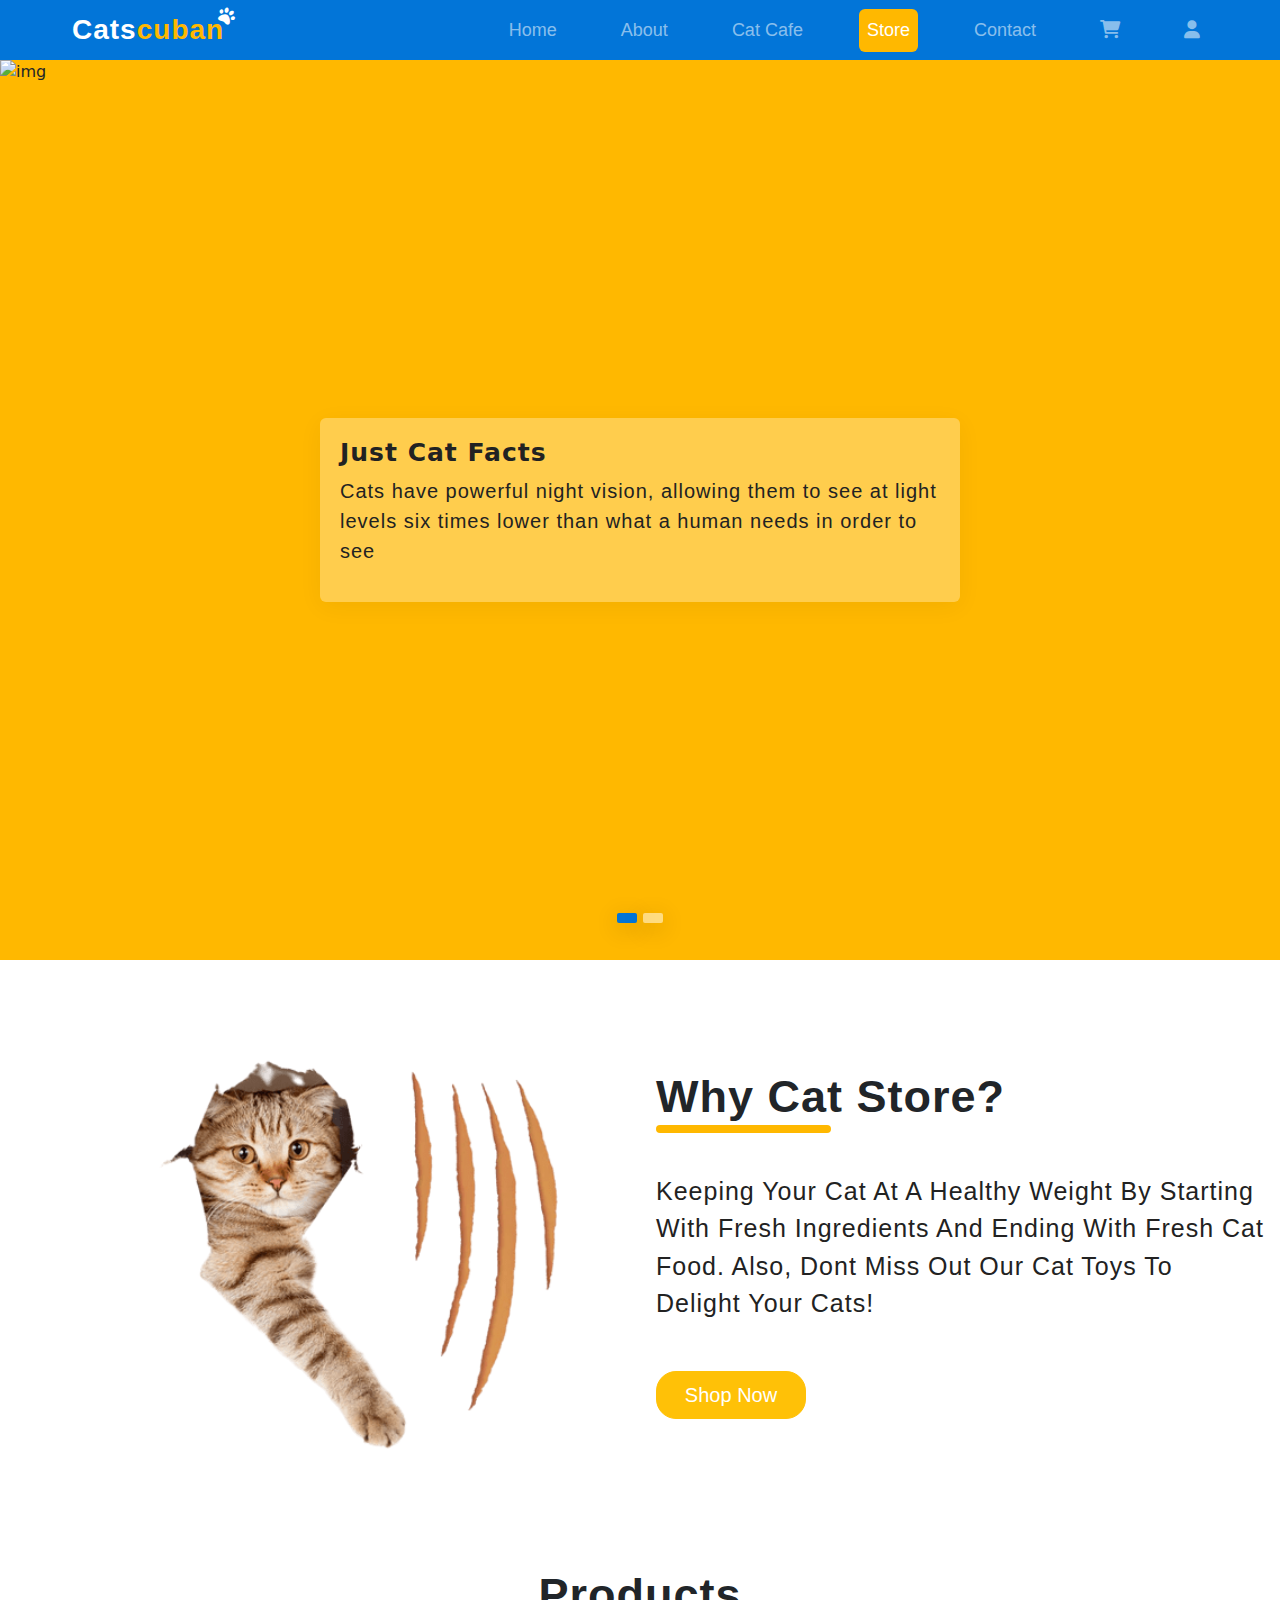
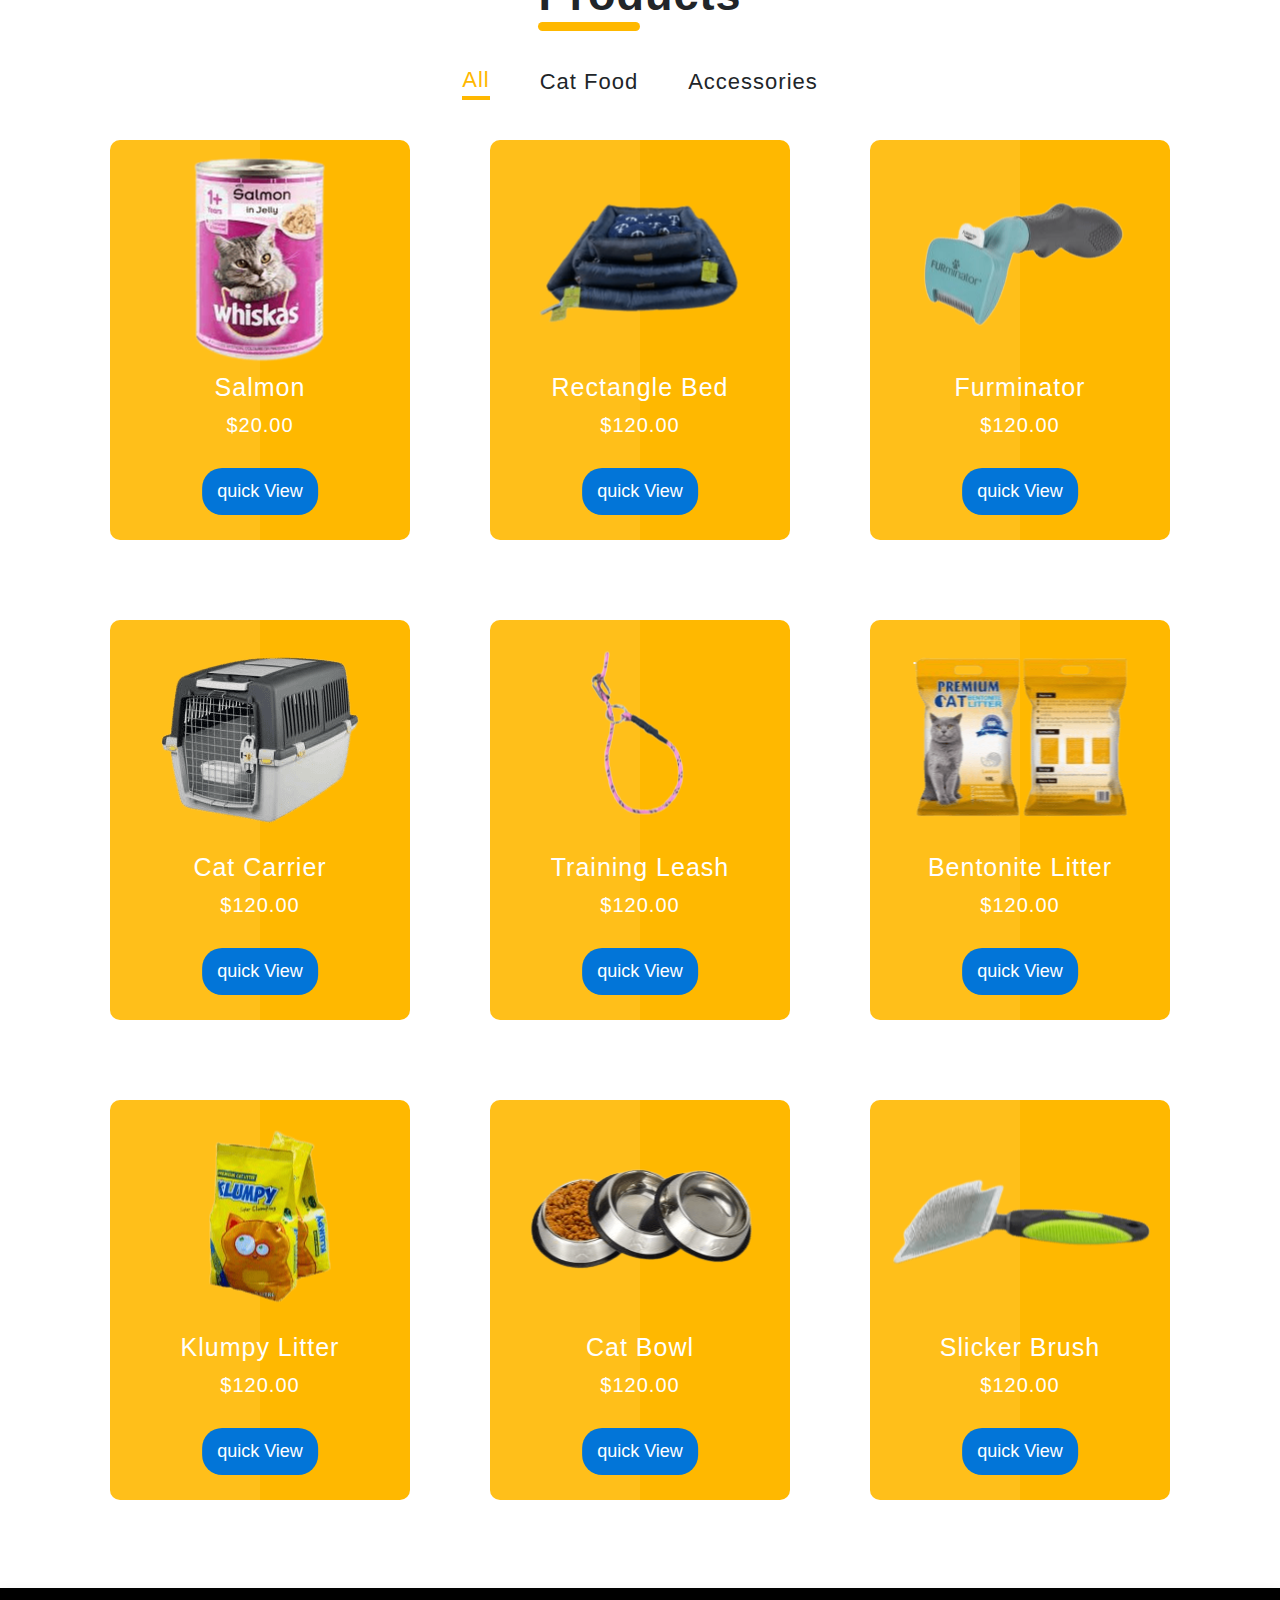
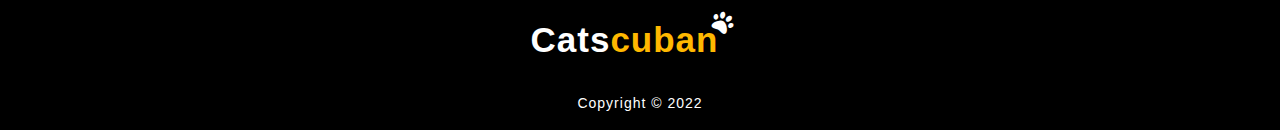
==== store.html @ 484c973f "first commit" ====
<!DOCTYPE html>
<html lang="en">
<head>
    <meta charset="UTF-8">
    <meta http-equiv="X-UA-Compatible" content="IE=edge">
    <meta name="viewport" content="width=device-width, initial-scale=1.0">
    <title>Template</title>
    <link rel="stylesheet" href="https://cdnjs.cloudflare.com/ajax/libs/bootstrap/5.1.3/css/bootstrap.min.css"/> 
    <link rel="stylesheet" href="https://cdnjs.cloudflare.com/ajax/libs/font-awesome/6.0.0/css/all.min.css"/>
    <link rel="preconnect" href="https://fonts.googleapis.com">
    <link href="https://unpkg.com/aos@2.3.1/dist/aos.css" rel="stylesheet">
    <link rel="stylesheet" href="/assets/CSS/file.css">
</head>
<body data-spy="scroll" data-target="#navbar" onload="myfunction()">
    
<!--Preloader-->

<div id="loading"></div>

<!--Header-->

<div id="store">

<div class="container-fluid p-0 nav-head">

<div class="row m-0">

<div class="col-12 navbar navbar-expand-md navbar-dark nav-set py-1 px-lg-5 shadow-lg">

<a href="#" class="navbar-brand text-decoration-none nav-b header-logo m-0 text-capitalize px-3 px-lg-4">
<span class="first-half">cats</span><span class="half-text head-logo">cuban</span><i class="fas fa-paw mx-1 paw"></i></a>

<button class="navbar-toggler bg-warning set-btn-toggle mx-3 px-3 py-2" data-toggle="collapse" data-target="#navbar">
    <span class="fa-solid fa-paw text-white header-btn"></span>
    </button>

    <div class="navbar-collapse collapse nav-elements" id="navbar">
              
        <ul class="navbar-nav text-center nav-pills nav-box text-decoration-none">
            <li class="nav-item px-2 px-lg-4"><a href="/index.html" class="nav-link c-btn">Home</a></li>
            <li class="nav-item px-2 px-lg-4"><a href="/index.html#about" class="nav-link c-btn">About</a></li>
           <li class="nav-item px-2 px-lg-4"><a href="#cafe" class="nav-link c-btn">Cat Cafe</a></li>
            <li class="nav-item px-2 px-lg-4"><a href="#store" class="nav-link c-btn">Store</a></li>
            <li class="nav-item px-2 px-lg-4 item-u"><a href="/contact.html" class="nav-link c-btn">Contact</a></li>
            <li class="nav-item px-2 px-lg-4 item-u"><a href="#" class="nav-link c-user-use"><i class="fas fa-shopping-cart" id="cartIcon">
               <!-- <span>0</span> -->
            </i></a>
            
            <div class="cart">
                <h2 class="cart-title">your cart</h2>

                <div class="cart-content" id="buyItems">
                    <div class="cart-box">
                        <img src="/assets/images/cat_food-2-removebg-preview-min.png" alt="" class="cart-img">
                        <div class="detail-box">
            <div class="cart-product-title">product name</div>
                            <div class="cart-price">
                                <span id="sum-price">$0</span>
                            </div>

<div class="quantity">
<input type="number" value="1" class="cart-quantity">
</div>
                        </div>

                        <i class="fa-solid fa-trash cart-remove"></i>

                    </div>
                </div>

<div class="total">
    <div class="total-title set-total">
       <span>total</span>
    </div>
    <div class="title-price set-total">
        <span>$120.00</span>
    </div>
</div>

<button type="button" class="btn-buy">buy now</button> 

<i class="fas fa-times" id="close-cart"></i>

            </div>
            
            
            </li>
            
            <li class="nav-item px-2 px-lg-4"><a href="#" class="nav-link c-user-use" id="show"><i class="fas fa-user"></i></a>
                        
                     
            
            </li>

            </ul>
            
    </div>

</div>

</div>

</div>


<!--Form-->

<div class="form-container shadow border">

    <div class="forms">
   <div class="form login">

<span class="close"><i class="fas fa-times"></i></span>

<span class="title">Login</span>

<form action="#">

<div class="input-field">

<input type="text" placeholder="Enter your email" required>
<i class="fas fa-envelope"></i>

</div>

<div class="input-field">

    <input type="password" placeholder="Enter your password" required>
    <i class="fas fa-lock icon"></i>
       </div>


<div class="checkbox-text">

<div class="checkbox-content">
    <input type="checkbox" id="logCheck">
    <label for="logCheck" class="text">Remember me?</label>
</div>

<a href="#" class="text">Forgot password?</a>

</div>


 <div class="input-field button">

    
    <button type="submit" class="btn btn-primary">
login now
    </button>
  
    
    </div> 
 

</form>

<div class="login-signup">
    <span class="text">Not a member?
        <a href="#" class="text signup-link">Sign up</a>
    </span>
</div>

</div>

<!--Registration-->

<div class="form signup">
   

    <span class="close close_two"><i class="fas fa-times"></i></span>
    
    <span class="title">Registration</span>
    
    <form action="">
    
    <div class="input-field">
    
    <input type="text" placeholder="Enter your name" required>
    <i class="fas fa-user"></i>
    
    </div>

    <div class="input-field">
    
        <input type="text" placeholder="Enter your email" required>
        <i class="fas fa-envelope"></i>
        
        </div>
    
    <div class="input-field">
    
        <input type="password" class="password" placeholder="Enter your password" required>
        <i class="fas fa-lock icon"></i>
           </div>
    
              
    <div class="checkbox-text">
    
    <div class="checkbox-content">
        <input type="checkbox" id="signCheck">
        <label for="logCheck" class="text">Remember me?</label>
    </div>
    
    <a href="#" class="text">Forgot password?</a>
    
    </div>
    
    
    <div class="input-field button">
    
        <button type="submit" class="btn btn-primary">
            sign up
                </button>
      
        
        </div>
    
    </form>
    
    <div class="login-signup">
        <span class="text">Already a member?
            <a href="#" class="text login-link">Login</a>
        </span>
    </div>
    
    </div>
    
    </div>
</div>

<!--Store Image Slider-->

<div class="slider mb-4 mb-lg-5">

<div class="slide active">

<img src="https://img.freepik.com/free-photo/red-furry-cat-lies-clothes-dryer-with-clean-clothes-kitten-playing-hunting-staring-intently_88194-3015.jpg?size=626&ext=jpg&ga=GA1.2.1596211792.1650461261" alt="img">

<div class="info">
     <h2 class="text-capitalize">just cat facts</h2>
    <p>Cats have powerful night vision, allowing them to see at light levels six times lower than what a human needs in order to see</p>
</div>

</div>

   <div class="slide">

        <img src="https://img.freepik.com/free-photo/cute-baby-kitten-sitting-inside-brown-paper-grocery-sack_88194-1647.jpg?w=740" alt="img">
        
        <div class="info">
            <h2 class="text-capitalize">just cat facts</h2>
            <p>Cats and humans have been associated for nearly 10000 years</p>
        </div>
        
        
        </div>

<div class="navigation">
    <i class="fas fa-chevron-circle-left prev-btn"></i>
    <i class="fas fa-chevron-circle-right next-btn"></i>
</div>

<div class="navigation-visible">
    <div class="slide-icon active"></div>
    <div class="slide-icon"></div>
  </div>


</div>

<!--Section - 1-->

<div class="container-fluid mb-lg-5 p-0 section">

<div class="row m-0">

<div class="col-md-12 col-lg-6 mb-4 p-0 img-section">
    <img src="/assets/images/store-section-1.png" alt="" class="img-fluid">
</div>

<div class="col-md-12 col-lg-6 mb-4 p-0 d-flex flex-column justify-content-center overflow-hidden">

<div class="text-heading m-3"><h2>Why cat store?</h2></div>

<div class="text-info m-3"><p>keeping your cat at a healthy weight by starting with fresh ingredients and ending with fresh cat food. Also, dont miss out our cat toys to delight your cats!</p>
</div>


<div class="shop-btn m-3">
    <button class="btn btn-warning" id="shop_btn">
        <span>shop now</span>
    </button>
</div>

</div>
</div>

</div>

<!--Collection packages-->

<div class="container-fluid mb-4 mb-lg-5 p-0">

    <div class="row m-0 product-box">
        <div class="col-md-12 p-0">
        
 <div class="main-heading m-3 mb-4">
                <h2>products</h2>
            </div>
        
    <div class="switch">
        <ul class="list-unstyled list-switch d-flex justify-content-center w-100 h-100 align-items-center mb-4 mb-md-0" id="filter-btns">
            <li data-target="all" class="active">all</li>
            <li data-target="c1">cat food</li>
            <li data-target="c2">accessories</li>
        </ul>
    </div>
     

          <div class="container-p">

<div class="product item-box" data-id="c1">
    <div class="product-card product-under">
        <h2 class="name">salmon</h2>
        <span class="price">$20.00</span>
        <a class="popup-btn">quick view</a>
        <img src="/assets/images/cat_food-1-removebg-preview-min.png" alt="" class="product-img">
    </div>

<div class="popup-view">
    <div class="popup-card">
        <a><i class="fas fa-times close-btn"></i></a>
        <div class="product-img">
            <img src="/assets/images/cat_food-1-removebg-preview-min.png" alt="">
        </div>
    
        <div class="info">
            <h2>salmon</h2>
            <p>It contains no artificial flavors, preservatives or colors but made of real fresh meat. Furthermore, each tin contains perfect amount of zinc to ensure healthy skin and coat</p>
            <span class="price">$120.00</span>
            <a class="add-cart-btn addToCart">add to cart</a>
            <a class="add-wish">add to wishlist</a>
        </div>

    </div>
</div>


</div>

<div class="product item-box" data-id="c2">
    <div class="product-card product-under">
        <h2 class="name">Rectangle Bed</h2>
        <span class="price">$120.00</span>
        <a class="popup-btn">quick view</a>
        <img src="/assets/images/c-a-1-min.png" alt="" class="product-img">
    </div>

<div class="popup-view">
    <div class="popup-card">
        <a><i class="fas fa-times close-btn"></i></a>
        <div class="product-img">
            <img src="/assets/images/c-a-1-min.png" alt="">
        </div>
    
        <div class="info">
            <h2>Rectangle Bed</h2>
            <p>creates a sense of security and provides head and neck support. The bed could let them feel the envelopment of love and offer a safe place for a cat to snooze</p>
            <span class="price">$120.00</span>
            <a class="add-cart-btn addToCart">add to cart</a>
            <a class="add-wish">add to wishlist</a>
        </div>

    </div>
</div>


</div>
      
<div class="product item-box" data-id="c2">
    <div class="product-card product-under">
        <h2 class="name">Furminator</h2>
        <span class="price">$120.00</span>
        <a class="popup-btn">quick view</a>
        <img src="/assets/images/c-a-2.png" alt="" class="product-img">
    </div>

<div class="popup-view">
    <div class="popup-card">
        <a><i class="fas fa-times close-btn"></i></a>
        <div class="product-img">
            <img src="/assets/images/c-a-2.png" alt="">
        </div>
    
        <div class="info">
            <h2>Furminator</h2>
            <p>The Edge reaches through the topcoat to remove loose undercoat hair and helps keep coat dirt and debris free. Best used weekly for cats and make sure to use it with ease</p>
            <span class="price">$120.00</span>
            <a class="add-cart-btn addToCart">add to cart</a>
            <a class="add-wish">add to wishlist</a>
        </div>

    </div>
</div>

</div>
      
<div class="product item-box" data-id="c2">
    <div class="product-card product-under">
        <h2 class="name">cat Carrier</h2>
        <span class="price">$120.00</span>
        <a class="popup-btn">quick view</a>
        <img src="/assets/images/catcages2.png" alt="" class="product-img">
    </div>

<div class="popup-view">
    <div class="popup-card">
        <a><i class="fas fa-times close-btn"></i></a>
        <div class="product-img">
            <img src="/assets/images/catcages2.png" alt="">
        </div>
    
        <div class="info">
            <h2>cat Carrier</h2>
            <p>It is plastic material which makes it suitable for adult cats. Provides an ultimate ease to carry your cat from one place to another. It is also called jetbox</p>
            <span class="price">$120.00</span>
            <a class="add-cart-btn addToCart">add to cart</a>
            <a class="add-wish">add to wishlist</a>
        </div>

    </div>
</div>

</div>
      
<div class="product item-box" data-id="c2">
    <div class="product-card product-under">
        <h2 class="name">Training Leash</h2>
        <span class="price">$120.00</span>
        <a class="popup-btn">quick view</a>
        <img src="/assets/images/c-a-3.png" alt="" class="product-img">
    </div>

<div class="popup-view">
    <div class="popup-card">
        <a><i class="fas fa-times close-btn"></i></a>
        <div class="product-img">
            <img src="/assets/images/c-a-3.png" alt="">
        </div>
    
        <div class="info">
            <h2>Training Leash</h2>
            <p>Specially designed for cats. The product provides 100% quality with reusability. It is little stretchable and feels good. Make sure to use it with ease so your cat does not get injured
            </p>
            <span class="price">$120.00</span>
            <a class="add-cart-btn addToCart">add to cart</a>
            <a class="add-wish">add to wishlist</a>
        </div>

    </div>
</div>

</div>
      
<div class="product item-box" data-id="c1">
    <div class="product-card product-under">
        <h2 class="name">Bentonite Litter</h2>
        <span class="price">$120.00</span>
        <a class="popup-btn">quick view</a>
        <img src="/assets/images/cat_food-2-removebg-preview-min.png" alt="" class="product-img">
    </div>

<div class="popup-view ">
    <div class="popup-card">
        <a><i class="fas fa-times close-btn"></i></a>
        <div class="product-img">
            <img src="/assets/images/cat_food-2-removebg-preview-min.png" alt="">
        </div>
    
        <div class="info">
            <h2>Bentonite Litter</h2>
            <p>It has a lemon scent that keeps your cat fresh. Ensures no sign of odour and separable clumps.
            Make it a part of your cat's routine to keep your cat cosy and delighted
            </p>
            <span class="price">$120.00</span>
            <a class="add-cart-btn addToCart">add to cart</a>
            <a class="add-wish">add to wishlist</a>
        </div>

    </div>
</div>


</div>           

<div class="product item-box" data-id="c1">
    <div class="product-card product-under">
        <h2 class="name">klumpy litter</h2>
        <span class="price">$120.00</span>
        <a class="popup-btn">quick view</a>
        <img src="/assets/images/cat_food-3.png" alt="" class="product-img">
    </div>

<div class="popup-view ">
    <div class="popup-card">
        <a><i class="fas fa-times close-btn"></i></a>
        <div class="product-img">
            <img src="/assets/images/cat_food-3.png" alt="">
        </div>
    
        <div class="info">
            <h2>klumpy litter</h2>
            <p>klumpy is produced from premium quality bentonite. It is aesthetically pleasing and one of the best products in its category of clumping cat litters. It is comparable to leading brands</p>
            <span class="price">$120.00</span>
            <a class="add-cart-btn addToCart">add to cart</a>
            <a class="add-wish">add to wishlist</a>
        </div>

    </div>
</div>

</div>           


<div class="product item-box" data-id="c2">
    <div class="product-card product-under">
        <h2 class="name">cat bowl</h2>
        <span class="price">$120.00</span>
        <a class="popup-btn">quick view</a>
        <img src="/assets/images/cat-accessories3.png" alt="" class="product-img">
    </div>

<div class="popup-view ">
    <div class="popup-card">
        <a><i class="fas fa-times close-btn"></i></a>
        <div class="product-img">
            <img src="/assets/images/cat-accessories3.png" alt="">
        </div>
    
        <div class="info">
            <h2>cat bowl</h2>
            <p>These are the most beautiful cat feeding bowls available on the market. They will transform your pet's eating area into something you're proud to portray and recommend</p>
            <span class="price">$120.00</span>
            <a class="add-cart-btn addToCart">add to cart</a>
            <a class="add-wish">add to wishlist</a>
        </div>

    </div>
</div>

</div>           


<div class="product item-box" data-id="c2">
    <div class="product-card product-under">
        <h2 class="name">Slicker Brush</h2>
        <span class="price">$120.00</span>
        <a class="popup-btn">quick view</a>
        <img src="/assets/images/c-a-4.png" alt="" class="product-img">
    </div>

<div class="popup-view ">
    <div class="popup-card">
        <a><i class="fas fa-times close-btn"></i></a>
        <div class="product-img">
            <img src="/assets/images/c-a-4.png" alt="">
        </div>
    
        <div class="info">
            <h2>Slicker Brush</h2>
            <p>It has long pins to penetrate deep into longer coats. Extra Long Ergonomic Handle reduces hand and arm fatigue. Effortlessly removes debris, mats and dead hair</p>
            <span class="price">$120.00</span>
            <a class="add-cart-btn addToCart">add to cart</a>
            <a class="add-wish">add to wishlist</a>
        </div>

    </div>
</div>


</div>       
          </div>  


        </div>
    </div>

</div>

<!--Back to top-->

<button id="back-to-top-btn">
    <i class="fas fa-angle-double-up"></i>
</button>

<!--Footer-->


<footer>
    <div class="container-fluid bg-black text-white shadow">
        <div class="row m-0 footer-top py-4 px-4">
  
          <div class="col-md-12 p-0 footer-one d-flex justify-content-center">
              <div class="footer-head">
              <h3>cats<span class="footer-second">cuban</span><i class="fas fa-paw mx-1 paw"></i></h3>
          </div>
                     
         
          </div>
      </div>
  
      <div class="row m-0 footer-bottom">
       <div class="col-md-12 footer-two p-0 d-flex justify-content-center text-capitalize">
  <p>copyright &copy 2022</p>
       </div>
          </div>
  
        
    </div>
    </footer>





















    </div>



<script src="/assets/JS/shoppingcart.js"></script>
<script src="/assets/JS/form.js"></script>
<script src="/assets/JS/slider.js"></script>
<script src="/assets/JS/file.js"></script>
<script src="/assets/JS/filter.js"></script>
<script src="/assets/JS/btn.js"></script>
<script src="/assets/JS/cart.js"></script>
<script src="https://cdnjs.cloudflare.com/ajax/libs/jquery/3.6.0/jquery.min.js"></script>
<script src="https://cdnjs.cloudflare.com/ajax/libs/popper.js/2.11.2/umd/popper.min.js"></script>
<script src="https://cdn.jsdelivr.net/npm/bootstrap@4.6.1/dist/js/bootstrap.min.js"></script>  
<script src="https://unpkg.com/aos@2.3.1/dist/aos.js"></script>
<script src="https://cdnjs.cloudflare.com/ajax/libs/jquery/1.12.4/jquery.min.js"></script>
<script src="https://unpkg.com/isotope-layout@3/dist/isotope.pkgd.min.js"></script>






<!--Loading function-->

<script>

var load = document.getElementById("loading");

function myfunction()
{

    load.style.display = "none";

}

</script>




</body>
</html>
---- assets/CSS/file.css ----
*{
    box-sizing: border-box;
    margin: 0;
    padding: 0;

}

body{
    overflow-x: hidden;
}
/*Preloader*/

#loading{
    position: fixed;
    width: 100%;
    height: 100vh;
    background-color: #ffffff url('/assets/images/preloader.gif') no-repeat center;
    z-index: 9999;
}

/*Variables*/

:root{
    --yellow: #FFB800;
    --black: #0C0F0A;
    --blue:  #0275d8;   
    --heading: 'Poppins', sans-serif; 
    --heading-size: 22px;
    --m-h: 25px;
    --paragraph-size: 18px;
    --paragraph: 'M PLUS Code Latin', sans-serif;
}

/*Header*/

.nav-set, .nav-elements .nav-box
{
background-color: var(--blue);    
       }

.nav-set .header-logo{
font-size: 28px;
letter-spacing: 1px;
font-weight: 700;
font-family: var(--heading);
       }

.header-logo .paw, .footer-head .paw{
font-size: 17px;
transform: rotate(30deg);
position: relative;
bottom: 17px;
right: 10px;
color: #ffffff;                  
}

.header-btn{
    font-size: 21px;
}

.nav-set .header-logo .half-text, .footer-second{
    color: var(--yellow);
}

.nav-elements .nav-box{
    margin-left: auto;         
}

.nav-elements .nav-box{
    font-weight: 500;
    font-size: 18px;
    font-family: var(--heading);       
  }   

.nav-box .c-btn.active{
    background-color: var(--yellow);
    color: #ffffff;
  }

 .c-btn:hover{
background-color: var(--yellow);
 color: #ffffff;
 transition: all 0.5s ease;
}  

.c-user-use i:hover{
    color: var(--yellow);
    transition: all 0.5s ease;
}

.form-container{
    position: absolute;
    max-width: 430px;
    width: 100%;
    background-color: #FFFFF3;
    border-radius: 10px;
    top: -150%;
    left: 50%;
    opacity: 0;
    transform: translate(-50%, -50%);
    overflow: hidden;
    transition: top 0ms ease-in-out 200ms, opacity 200ms ease-in-out 0ms;
    z-index: 999;
}

.form-container.view{
    top: 50%;
    opacity: 1;
    transition: top 0ms ease-in-out 0ms, opacity 200ms ease-in-out 0ms;
    }


 .form-container .close{
    display: flex;
    justify-content: flex-end;
    font-size: var(--paragraph-size);
    transition: opacity 0.15s ease;
}

 .form-container .close:hover {
opacity: 0.7;
}


.form-container .forms{
    width: 200%;
    height: 440px;
    display: flex;
    align-items: center;
    transition: height 0.2s ease;
          }


  .form-container .form{
    padding: 30px;
    width: 50%;
   background-color: #fff;
   transition: margin-left 0.18s ease;
}

.form-container.active .login{
    margin-left: -50%;
    opacity: 0;
    transition: margin-left 0.18s ease, opacity 0.15s ease;
}   

.form-container .signup{
opacity: 0;
transition: opacity 0.09s ease;
}  

.form-container.active .signup{
    opacity: 1;
    transition: opacity 0.2s ease;
}  

.form-container.active .forms{
    height: 500px;
   }   

.form-container .form .title{
    position: relative;
    font-size: var(--m-h);
    font-family: var(--heading);
    letter-spacing: 1px;
    font-weight: 600;
    color: #0C0F0A;
    padding-bottom: 2px;
}



.form-container .form .title::before{
    content: "";
    position: absolute;
    left: 0;
    bottom: 0;
    height: 3px;
    width: 30px;
    background-color: var(--blue);
    border-radius: 25px;
}

.form-container .form .input-field{
    position: relative;
    height: 50px;
    width: 100%;
    margin-top: 30px;
}

.form-container .form .input-field input{
   height: 100%;
   width: 100%;
   position: relative;
   padding: 0px 35px;
   border: none;
   outline: none;
   border-bottom: 2px solid #ccc;
   border-top: 2px solid transparent;
   font-size: var(--paragraph-size);
   font-family: var(--paragraph);
   
}

.form-container .form .input-field input:is(:focus, :valid)
{
    border-bottom-color: var(--blue);
}


.form-container .form .input-field i{
position: absolute;
top: 50%;
left: 0;
transform: translateY(-50%);
color: #0C0F0A;
font-size: var(--paragraph-size);
transition: all 0.2s ease;
}

.form-container .form .input-field input:is(:focus, :valid) ~ i
{
    color: var(--blue);
}

.form-container .form .checkbox-text{
    display: flex;
    justify-content: space-between;
    margin-top: 20px;
    align-items: center;
   }

.form-container .form .checkbox-text .checkbox-content{
    display: flex;
    align-items: center;
}

.form-container .form .checkbox-text .checkbox-content input{
    margin: 0 8px -2px 4px;
    accent-color: var(--blue);
}

.form a{
    text-decoration: none;
}

.form a:hover{
    text-decoration: underline;
}

.form .text{
    font-size: 15px;
    font-weight: 400;
    font-family: var(--paragraph);
}

.form .button{
    margin-top: 35px;
}

.form .button button{
   color: #fff;
   font-size: var(--paragraph-size);
   font-weight: 400;
   border-radius: 6px;
   cursor: pointer;
   text-transform: capitalize;
   transition: all 0.3s ease;
   width: 100%;
}

.form .login-signup{
    margin-top: 30px;
    text-align: center;
}

/*Image slider*/

.slider{
    position: relative;
    background-color: var(--yellow);
    width: 100%;
    height: 100vh;
    overflow: hidden;
     
}

.slider .slide{
    position: absolute;
    width: 100%;
    height: 100%;
    clip-path: circle(0% at 0 50%);
}

.slider .slide.active{
    clip-path: circle(150% at 0 50%);
    transition: 3s ease;
}

.slider .slide img{
    position: absolute;
    width: 100%;
    height: 100%;
    object-fit: cover;
}

.slider .slide .info{
    position: absolute;
    color: #222;
    background-color: rgba(255, 255, 255, 0.3);
    width: 50%;
    padding: 20px;
    border-radius: 6px;
    box-shadow: 0 5px 25px rgb(1 1 1 / 5%);
     top: 50%;
    left: 50%;
    transform: translate(-50%, -50%); 
}

.slider .slide .info h2{
    font-size: var(--m-h);
    font-family: var(--heading-size);
    font-weight: 700;
    letter-spacing: 1px;
}

.slider .slide .info p{
    font-size: 20px;
    font-family: var(--paragraph);
    font-weight: 500;
    letter-spacing: 1px;
    }

.navigation{
    
    display: flex;
    align-items: center;
    justify-content: space-between;
    opacity: 0;
    transition: opacity 0.5s ease;
    height: 100%;
}

.slider:hover .navigation{
opacity: 1;
}


.navigation .prev-btn, .navigation .next-btn{
    z-index: 999;
    font-size: 2em;
    color: #222;
    padding: 10px;
    cursor: pointer;
}

.navigation .prev-btn{
    border-top-right-radius: 3px;
    border-bottom-right-radius: 3px;
}

.navigation .next-btn{
    border-top-left-radius: 3px;
    border-bottom-left-radius: 3px;
}

.navigation-visible{
    z-index: 999;
    display: flex;
    justify-content: center;
}

.navigation-visible .slide-icon{
    z-index: 999;
    background: rgba(255, 255, 255, 0.5);
    width: 20px;
    height: 10px;
    transform: translateY(-50px);
    margin: 3px;
    border-radius: 2px;
    box-shadow: 0 5px 25px rgb(1 1 1 / 20%);
}

.navigation-visible .slide-icon.active{
    background-color: var(--blue);
}

/*Section-1*/

.section .img-section{
    max-width: 100%;
    max-height: 100%;
    overflow: hidden;
}

.section .img-section > img{
    width: 100%;
    height: 100%;
}

.section .text-heading{
      max-width: fit-content;
}

.section .text-heading h2{
    font-size: 45px;
    letter-spacing: 1px;
    font-family: var(--heading);
    font-weight: 700;
    text-transform: capitalize;
    position: relative;
    padding-bottom: 9px;    
    
}

.section .text-heading h2::before{
    content: "";
    position: absolute;
    width: 50%;
    height: 8px;
    background-color: var(--yellow);
   left: 0;
    bottom: 0;
    border-radius: 10px;
     
}

.section .text-info{
    max-width: fit-content;
}

.section .text-info p{
    font-size: 25px;
    letter-spacing: 1px;
    font-family: var(--paragraph);
    font-weight: 500;
    line-height: 1.5em;
    color: #222;
    text-transform: capitalize;
   
}

.shop-btn{
     max-width: fit-content;
}

.shop-btn button{
    
    border-radius: 20px;
    width: 150px;
    padding: 8px;
      
}

.shop-btn button span{
    color: #ffffff;
    font-size: 20px;
    font-family: var(--paragraph);
    text-transform: capitalize;
}

/*Switching */

.switch .list-switch{
    column-gap: 50px;
    font-weight: 500;
    font-family: var(--heading);
    font-size: var(--heading-size);
    font-family: 500;
    letter-spacing: 1px;
    text-transform: capitalize;
    cursor: pointer;
   
}

.switch li.active{
    color: var(--yellow);
    border-bottom: 4.5px solid var(--yellow);
    transition: all 0.025s ease;
   }

    /*Product*/

    /*Section heading*/

    .product-box .main-heading{
      display: flex;
      justify-content: center;
    }

    .product-box .main-heading h2{
        position: relative;
        font-size: 45px;
        letter-spacing: 1px;
        font-family: var(--heading);
        font-weight: 700;
        text-transform: capitalize;
        padding-bottom: 9px;
        max-width: fit-content;
    }

    .main-heading h2::before{
        content: "";
        position: absolute;
        width: 50%;
    height: 9px;
    background-color: var(--yellow);
   left: 0;
    bottom: 0;
    border-radius: 10px;
    }


    .container-p{
        position: relative;
        display: flex;
        flex-wrap: wrap;
        justify-content: center;
        align-items: center;
        width: 100%;
        height: 40%;
        transition: all 0.05s ease;
    }

.product .product-card{
    z-index: 9999;
   background-color: var(--yellow);
   position: relative;
   width: 300px;
   height: 400px;
   margin: 40px;
   border-radius: 10px;
}

.product .product-card::before{
    content: "";
    background: rgba(255, 255, 255, 0.1);
    position: absolute;
    display: block;
    top: 0;
    left: 0;
    width: 50%;
    height: 100%;
    border-top-left-radius: 10px;
    border-bottom-left-radius: 10px;
}

.product .product-card .product-img{
    z-index: 9999;
    position: absolute;
    max-width: 350px;
    top: 30%;
    left: 50%;
    transform: translate(-50%, -50%);
}

.product .product-card .name{
    z-index: 9999;
    color: #ffffff;
    position: absolute;
    width: 100%;
    text-align: center;
    bottom: 130px;
    font-size: 25px;
    letter-spacing: 1px;
    font-weight: 500;
    font-family: var(--heading);
    text-transform: capitalize;
}

.product .product-card .price{
    z-index: 9999;
    color: #ffffff;
    position: absolute;
    width: 100%;
    text-align: center;
    bottom: 100px;
    font-family: var(--paragraph);
    font-size: 20px;
    letter-spacing: 1px;
    font-weight: 400;
    text-transform: capitalize;
}

.product .product-card .popup-btn
{
    z-index: 9999;
    color: #ffffff;
    background-color: var(--blue);
    position: absolute;
    bottom: 25px;
    left: 50%;
    transform: translateX(-50%);
    font-family: var(--paragraph);
    font-size: var(--paragraph-size);
    font-weight: 400;
    text-transform: capitalize;
    text-decoration: none;
    padding: 10px 15px;
    border-radius: 20px;
    cursor: pointer;
}

/*Style for popup view*/

.product .popup-view{
    z-index: 10000;
    background: rgba(255, 255, 255, 0.5);
    position: fixed;
    top: 0;
    right: 0;
    bottom: 0;
    left: 0;
    display: flex;
    justify-content: center;
    align-items: center;
     opacity: 0;
    visibility: hidden; 
    transition: 0.5s;

}

.product .popup-view.active{
    opacity: 1;
    visibility: visible;
}


.product .popup-card{
    position: relative;
    display: flex;
    width: 800px;
    height: 500px;
    margin: 20px;
  }
.product .popup-card .product-img{
    z-index: 9999;
    background-color: var(--blue);
    position: relative;
    display: flex;
    justify-content: center;
    align-items: center;
    width: 45%;
    height: 90%;
    transform: translateY(25px);
    border-top-left-radius: 10px;
    border-bottom-left-radius: 10px;
}

.product .popup-card .product-img img{
    z-index: 9999;
    position: relative;
    width: 450px;
   }

   .product .popup-card .info{
       z-index: 9999;
       background-color: var(--yellow);
       display: flex;
       flex-direction: column;
       width: 55%;
       height: 100%;
       padding: 40px;
       border-radius: 10px;
   }

   .product .popup-card .close-btn{
       color: #fff;
       z-index: 10000;
       position: absolute;
       right: 0;
       font-size: 20px;
       margin: 20px;
       cursor: pointer;
   }

.product .popup-card .info h2{
    font-size: 40px;
    font-family: var(--heading);
    letter-spacing: 1px;
    font-weight: 500;
    margin: 10px;
    text-transform: capitalize;
    color: #ffffff;
}

.product .popup-card .info p{
font-size: var(--paragraph-size);
font-family: var(--paragraph);
font-weight: 400;
text-align: justify;
margin: 10px;
text-transform: capitalize;
}


.product .popup-card .info .price{
    font-size: 45px;
    font-weight: 500;
    margin: 10px;
    letter-spacing: 1px;
    color: var(--blue);
}

.product .popup-card .info .add-cart-btn{
    color: #fff;
    background-color: var(--blue);
    font-size: var(--paragraph-size);
    font-family: var(--paragraph);
    text-transform: capitalize;
    text-align: center;
    text-decoration: none;
    margin: 10px auto;
    padding: 10px 50px;
    border-radius: 20px;
    font-weight: 400;
    cursor: pointer;
}

.product .popup-card .info .add-wish{
    color: var(--blue);
    font-size: 16px;
    text-align: center;
    text-transform: capitalize;
    font-weight: 400;
    letter-spacing: 1px;
    cursor: pointer;
}

.container-p .item-box{
    max-width: 100%;
    max-height: 100%;
}

#back-to-top-btn{
    display: none;
    position: fixed;
    bottom: 20px;
    right: 20px;
    font-size: 26px;
    width: 50px;
    height: 50px;
    background-color: #ffffff;
    color: var(--blue);
    cursor: pointer;
    outline: none;
    border: 3px solid var(--blue);
    border-radius: 50%;
   transition: all 0.3s ease;
    z-index: 9999;
}


#back-to-top-btn:hover, #back-to-top-btn:focus{
    background-color: var(--blue);
    color: #ffffff;
}

.cart{
    position: fixed;
    top: 0;
    right: -100%;
    width: 360px;
    min-height: 100vh;
    padding: 20px;
    background-color: #fff;
    box-shadow: -2px 0 4px hsl(0 4% 15% / 10%);
    z-index: 10000;
    transition: all 0.3s ease;
}

.cart.active{
    right: 0;
}

.cart-title{
    font-weight: 600;
    font-family: var(--heading);
    font-size: 1.5rem;
    letter-spacing: 1px;
    text-transform: capitalize;
    text-align: center;
    margin: 2rem;
}

.cart-box{
    display: grid;
    grid-template-columns: 32% 50% 18%;
    align-items: center;
    gap: 1rem;
    margin-top: 1rem;
}

.cart-img{
    width: 100px;
    height: 100px;
    object-fit: contain;
    padding: 10px;
}

.detail-box{
    display: grid;
    row-gap: 0.5rem;
}

.cart-product-title{
    text-transform: capitalize;
    font-size: var(--paragraph-size);
    font-family: var(--paragraph);
    letter-spacing: 1px;
    font-weight: 500;
  }

.cart-price span{
    font-weight: 500;
    font-size: var(--paragraph-size);
    font-family: var(--paragraph);
    letter-spacing: 1px;
   }

.cart-product-title, .cart-price{
    display: flex;
    justify-content: flex-start;
    max-width: fit-content;
}

.quantity{
    display: flex;
    justify-content: flex-start;
    
}
.cart-quantity{
    border: 2px solid var(--yellow);
    outline-color: var(--yellow);
    width: 2.4rem;
    text-align: center;
    border-radius: 5px;
    
   }

.cart-remove{
    font-size: 24px;
    color: var(--yellow);
    cursor: pointer;
    max-width: fit-content;
    height: 100%;
    display: flex;
    align-items: flex-end;
    
}

.total{
    display: flex;
    justify-content: flex-end;
    margin-top: 1.5rem;
    border-top: 3px solid var(--yellow);
}

.total-title{
    font-weight: 500;
    font-family: var(--heading);
    font-size: var(--heading-size);
    letter-spacing: 1px;
    width: 100%;
    display: flex;
    justify-content: flex-start;
    text-transform: capitalize;
}

.title-price{
    font-weight: 500;
    font-family: var(--heading);
    font-size: var(--heading-size);
    letter-spacing: 1px;
   }

   .set-total{
       margin-top: 10px;
   }

   .btn-buy{
       display: flex;
       width: 100%;
       justify-content: center;
       text-transform: capitalize;
       margin-top: 1.5rem;
       letter-spacing: 1px;
       font-family: var(--heading);
       font-size: var(--heading-size);
       border-radius: 20px;
       font-weight: 500;
       background-color: var(--blue);
       color: #ffffff;
       padding: 5px;
       border: none;
       cursor: pointer;
       transition: all 0.05s ease;
   }

   .btn-buy:hover{
       background-color: var(--yellow);
   }

   #close-cart{
     
       width: 100%;
       height: 100%;
       position: absolute;
       left: 0;
       bottom: 0;
       display: flex;
       justify-content: flex-end;
       padding: 20px;
       font-size: 20px;
       transition: all 0.05s ease;
   }



   .footer-top .footer-head{
    font-family: var(--heading);
}

.footer-top .footer-head h3, .footer-head h3 .paw{
    font-size: 35px;
    font-weight: 700;
    letter-spacing: 1px;
    text-transform: capitalize;
    margin-top: 7px;
     
}
.footer-head h3 .paw{
    font-size: 22px;
    bottom: 21px;
    right: 11px;
}

.footer-two p{
    font-size: 14px;
    font-family: var(--paragraph);
    letter-spacing: 1px;
    font-weight: 400;
}

















@media screen and (max-width: 476px) {
    
    body{
        overflow-x: hidden;
    }          
.nav-box .c-btn.active, .c-btn:hover{
 background-color: transparent;
}

.slider{
    height: 75vh;
    object-fit: cover;
}

.slider .slide .info{
    width: 65%;
}

.slider .slide .info h2{
    font-size: 1.8em;
    line-height: 40px;
}

.slider .slide .info p{
    font-size: 0.9em;
}

.section .text-heading{
    display: flex;
    justify-content: center;
    max-width: 100%;
}

.section .text-heading h2, .product-box .main-heading h2{
    font-size: 30px;
    text-align: center;
   }

.section .text-info p{
    font-size: 20px;
    text-align: center;
   }

.shop-btn{
     
    display: flex;
    justify-content: center;
    max-width: 100%;
 
      }


.product .popup-card{
    flex-direction: column;
    width: 550px;
    height: auto;
  }

  .product .popup-card .product-img{
    z-index: 3;
    width: 100%;
    height: 200px;
    transform: translateY(0);
    border-bottom-left-radius: 0;
    border-top-left-radius: 10px;
    border-top-right-radius: 10px;
  }

  .product .popup-card .product-img img{
    left: initial;
    max-width: 50%;
  }

  .product .popup-card .info{
    width: 100%;
    height: auto;
    padding: 20px;
    border-top-left-radius: 0;
    border-top-right-radius: 0;
  }

  .product .popup-card .info h2{
    margin: 20px 5px 5px 5px;
    font-size: 25px;
  }

  .product .popup-card .info h2 span{
    font-size: 10px;
  }

  .product .popup-card .info p{
    margin: 5px;
    font-size: 13px;
  }

  .product .popup-card .info .price{
    margin: 5px;
    font-size: 30px;
  }

  .product .popup-card .info .add-cart-btn{
    margin: 5px auto;
    padding: 5px 40px;
    font-size: 14px;
  }

  .product .popup-card .info .add-wish{
    font-size: 14px;
  }

  .product .popup-card .close-btn{
    z-index: 9999;
  }

  .switch .list-switch{
   
    font-size: 18px;
    column-gap: 25px; 
   
}

.product .product-card{
    margin: 15px;
}

#back-to-top-btn{
    font-size: 16px;
    width: 32px;
    height: 32px;
}
}

@media screen and (min-width: 476px) and (max-width: 768px) {
    
    body{
        overflow-x: hidden;
    }          

    .nav-elements .nav-box{
        font-size: 14px;    
      } 

      .nav-set .header-logo{

font-size: 21px;

      }
      .header-logo .paw{

        font-size: 13px;
      
bottom: 12px;
right: 9px;
color: #ffffff;  
      }

      .slider{
          width: 100%;
      }

      .slider .slide .info{
        width: 70%;
             }

.section .text-heading, .collection .main-heading
{
    display: flex;
    justify-content: center;
    max-width: 100%;
}

.collection .btn-category{
    column-gap: 0px !important;
    
}             .section .text-heading h2, .collection  
             .main-heading h2{
               
                text-align: center;
                
               }
            
            .section .text-info p{
                
                text-align: center;
               }
            
            .shop-btn{
                 
                display: flex;
                justify-content: center;
                max-width: 100%;
             
                  }

                  
.btn-category .btn-filter .btn::after{
    width: 0%;
}
}
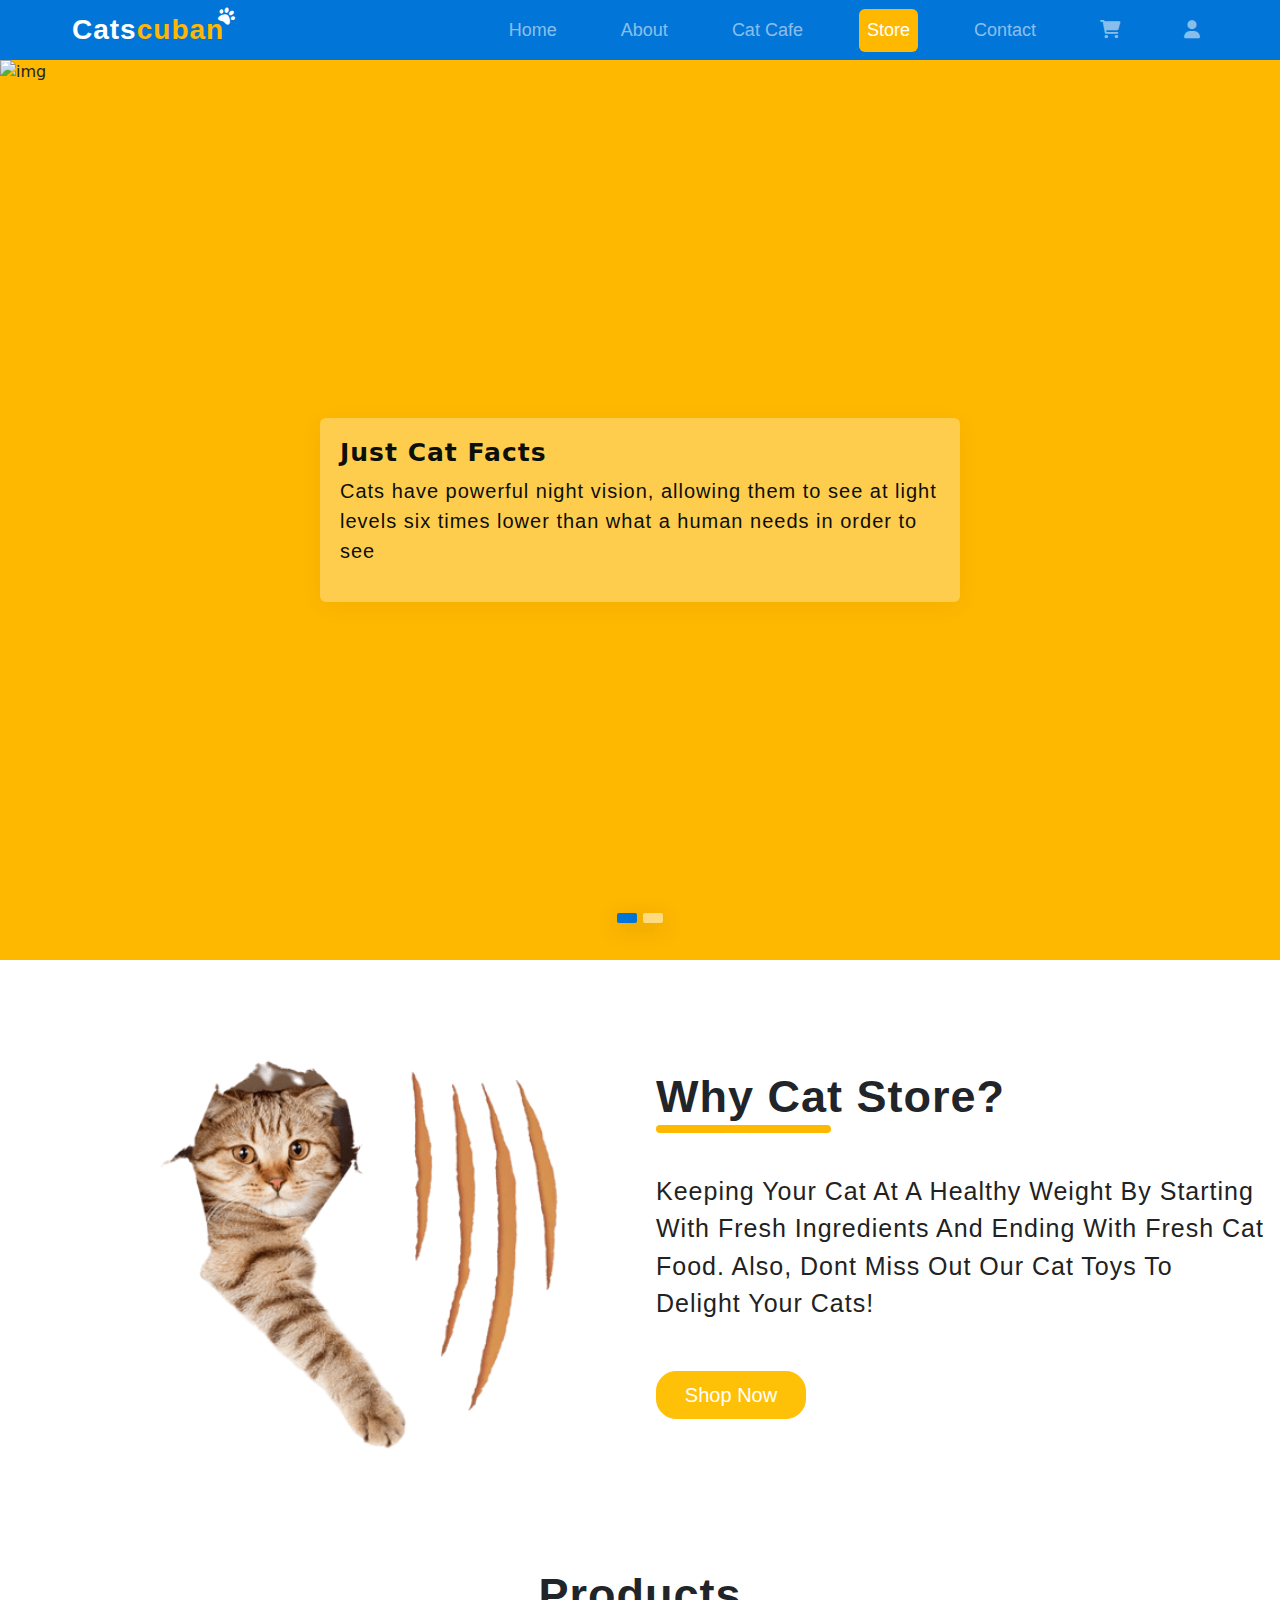
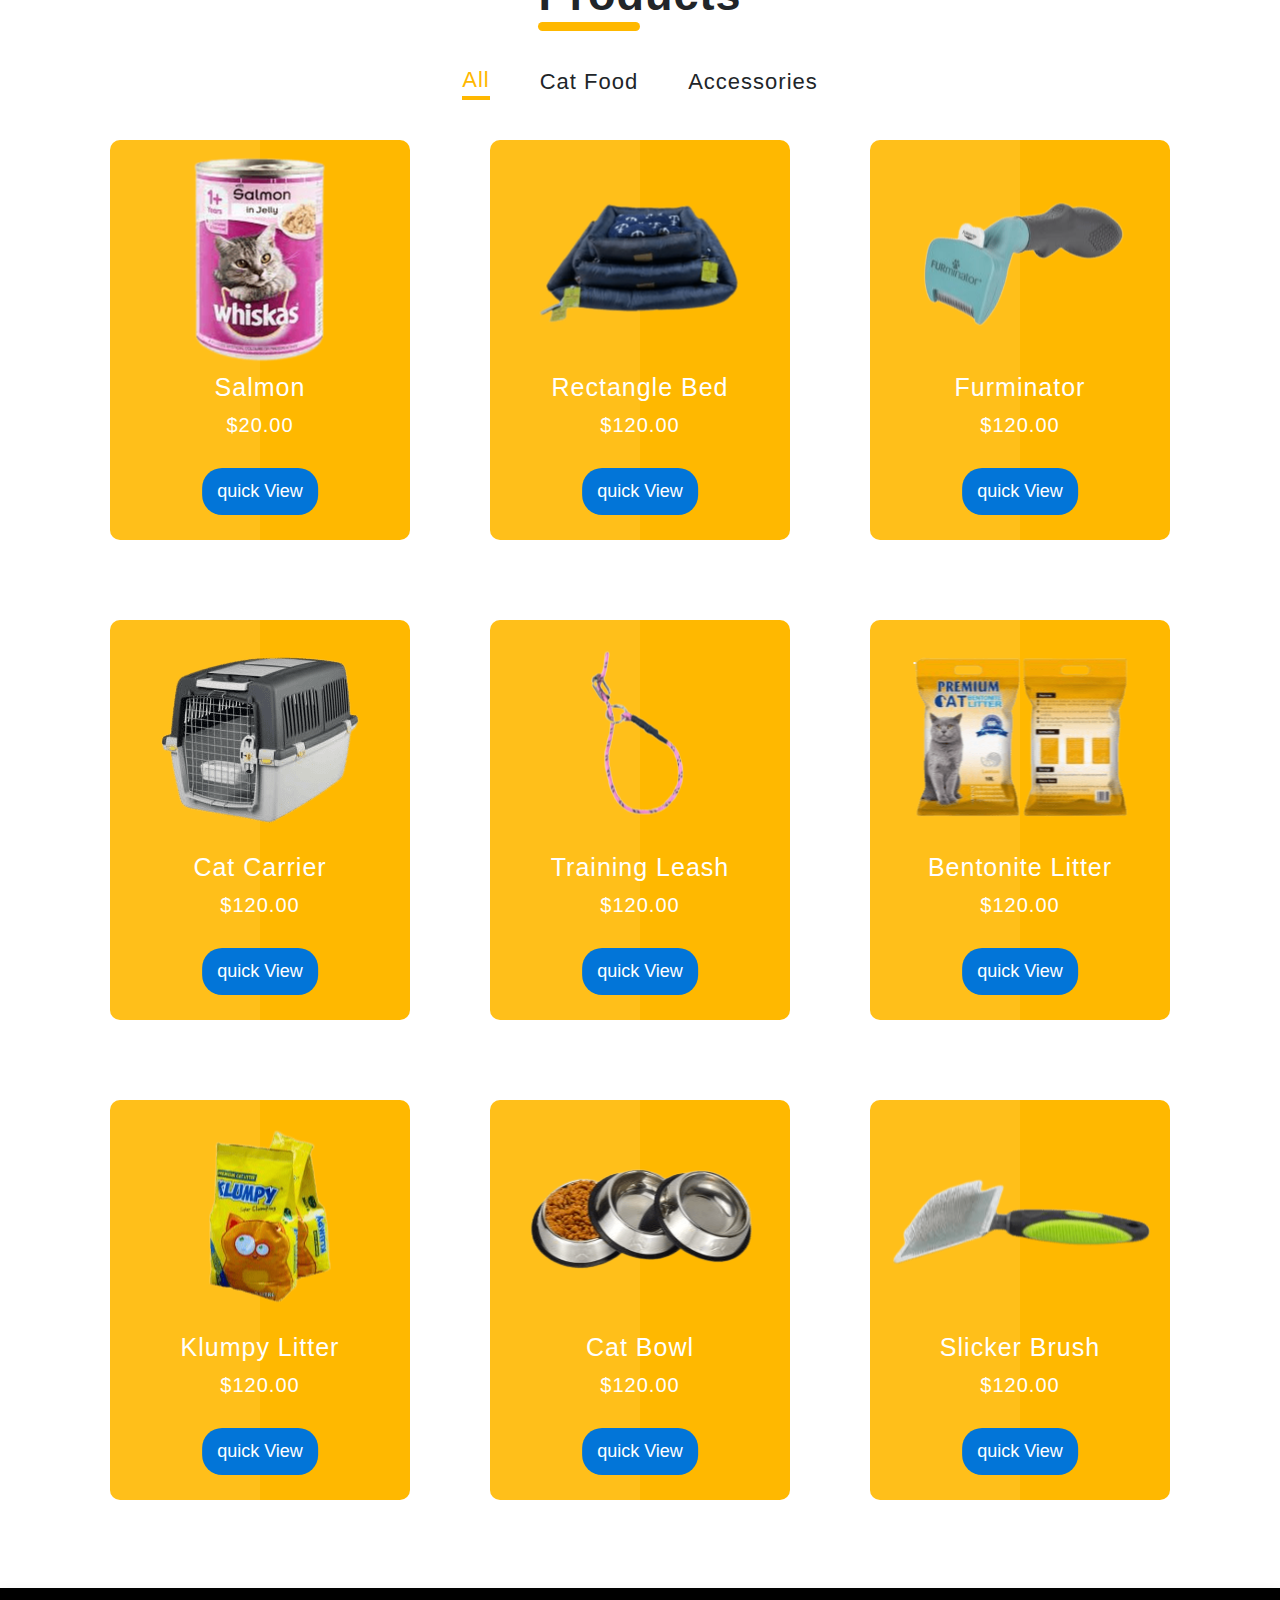
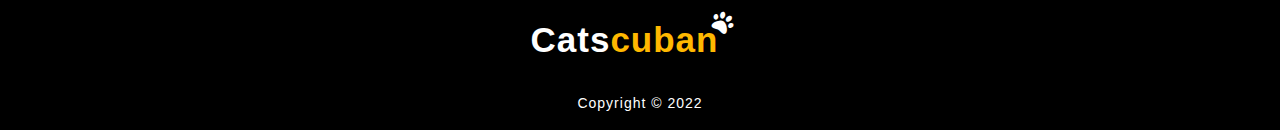
==== commit b6dfcdb3: "first commit" ====
--- a/store.html
+++ b/store.html
@@ -366,7 +366,7 @@
     
         <div class="info">
             <h2>Rectangle Bed</h2>
-            <p>creates a sense of security and provides head and neck support. The bed could let them feel the envelopment of love and offer a safe place for a cat to snooze</p>
+            <p>Creates a sense of security and provides head and neck support. The bed could let them feel the envelopment of love and offer a safe place for a cat to snooze</p>
             <span class="price">$120.00</span>
             <a class="add-cart-btn addToCart">add to cart</a>
             <a class="add-wish">add to wishlist</a>
@@ -395,7 +395,7 @@
     
         <div class="info">
             <h2>Furminator</h2>
-            <p>The Edge reaches through the topcoat to remove loose undercoat hair and helps keep coat dirt and debris free. Best used weekly for cats and make sure to use it with ease</p>
+            <p>The edge reaches through the top-coat to remove loose undercoat hair and helps keep coat dirt and debris free. Best used weekly for cats and make sure to use it with ease</p>
             <span class="price">$120.00</span>
             <a class="add-cart-btn addToCart">add to cart</a>
             <a class="add-wish">add to wishlist</a>
@@ -480,8 +480,7 @@
     
         <div class="info">
             <h2>Bentonite Litter</h2>
-            <p>It has a lemon scent that keeps your cat fresh. Ensures no sign of odour and separable clumps.
-            Make it a part of your cat's routine to keep your cat cosy and delighted
+            <p>It has a lemon scent that keeps your cat fresh. Ensures no sign of odour and separable clumps. Make it a part of your cat's routine to keep your cat cosy and delighted
             </p>
             <span class="price">$120.00</span>
             <a class="add-cart-btn addToCart">add to cart</a>
@@ -569,7 +568,7 @@
     
         <div class="info">
             <h2>Slicker Brush</h2>
-            <p>It has long pins to penetrate deep into longer coats. Extra Long Ergonomic Handle reduces hand and arm fatigue. Effortlessly removes debris, mats and dead hair</p>
+            <p>It has long pins to penetrate deep into longer coats. Extra Long ergonomic Handle reduces hand and arm fatigue. Effortlessly removes debris, mats and dead hair</p>
             <span class="price">$120.00</span>
             <a class="add-cart-btn addToCart">add to cart</a>
             <a class="add-wish">add to wishlist</a>
@@ -620,31 +619,8 @@
     </div>
     </footer>
 
-
-
-
-
-
-
-
-
-
-
-
-
-
-
-
-
-
-
-
-
-    </div>
-
-
-
-<script src="/assets/JS/shoppingcart.js"></script>
+    </div>
+
 <script src="/assets/JS/form.js"></script>
 <script src="/assets/JS/slider.js"></script>
 <script src="/assets/JS/file.js"></script>
@@ -659,10 +635,6 @@
 <script src="https://unpkg.com/isotope-layout@3/dist/isotope.pkgd.min.js"></script>
 
 
-
-
-
-
 <!--Loading function-->
 
 <script>
--- a/assets/CSS/file.css
+++ b/assets/CSS/file.css
@@ -315,6 +315,7 @@
      top: 50%;
     left: 50%;
     transform: translate(-50%, -50%); 
+    color: var(--black);
 }
 
 .slider .slide .info h2{
@@ -662,7 +663,8 @@
        height: 100%;
        padding: 40px;
        border-radius: 10px;
-   }
+       color: black;
+          }
 
    .product .popup-card .close-btn{
        color: #fff;
@@ -690,7 +692,7 @@
 font-weight: 400;
 text-align: justify;
 margin: 10px;
-text-transform: capitalize;
+text-transform: none;
 }
 
 
@@ -1037,6 +1039,7 @@
     padding: 20px;
     border-top-left-radius: 0;
     border-top-right-radius: 0;
+    
   }
 
   .product .popup-card .info h2{
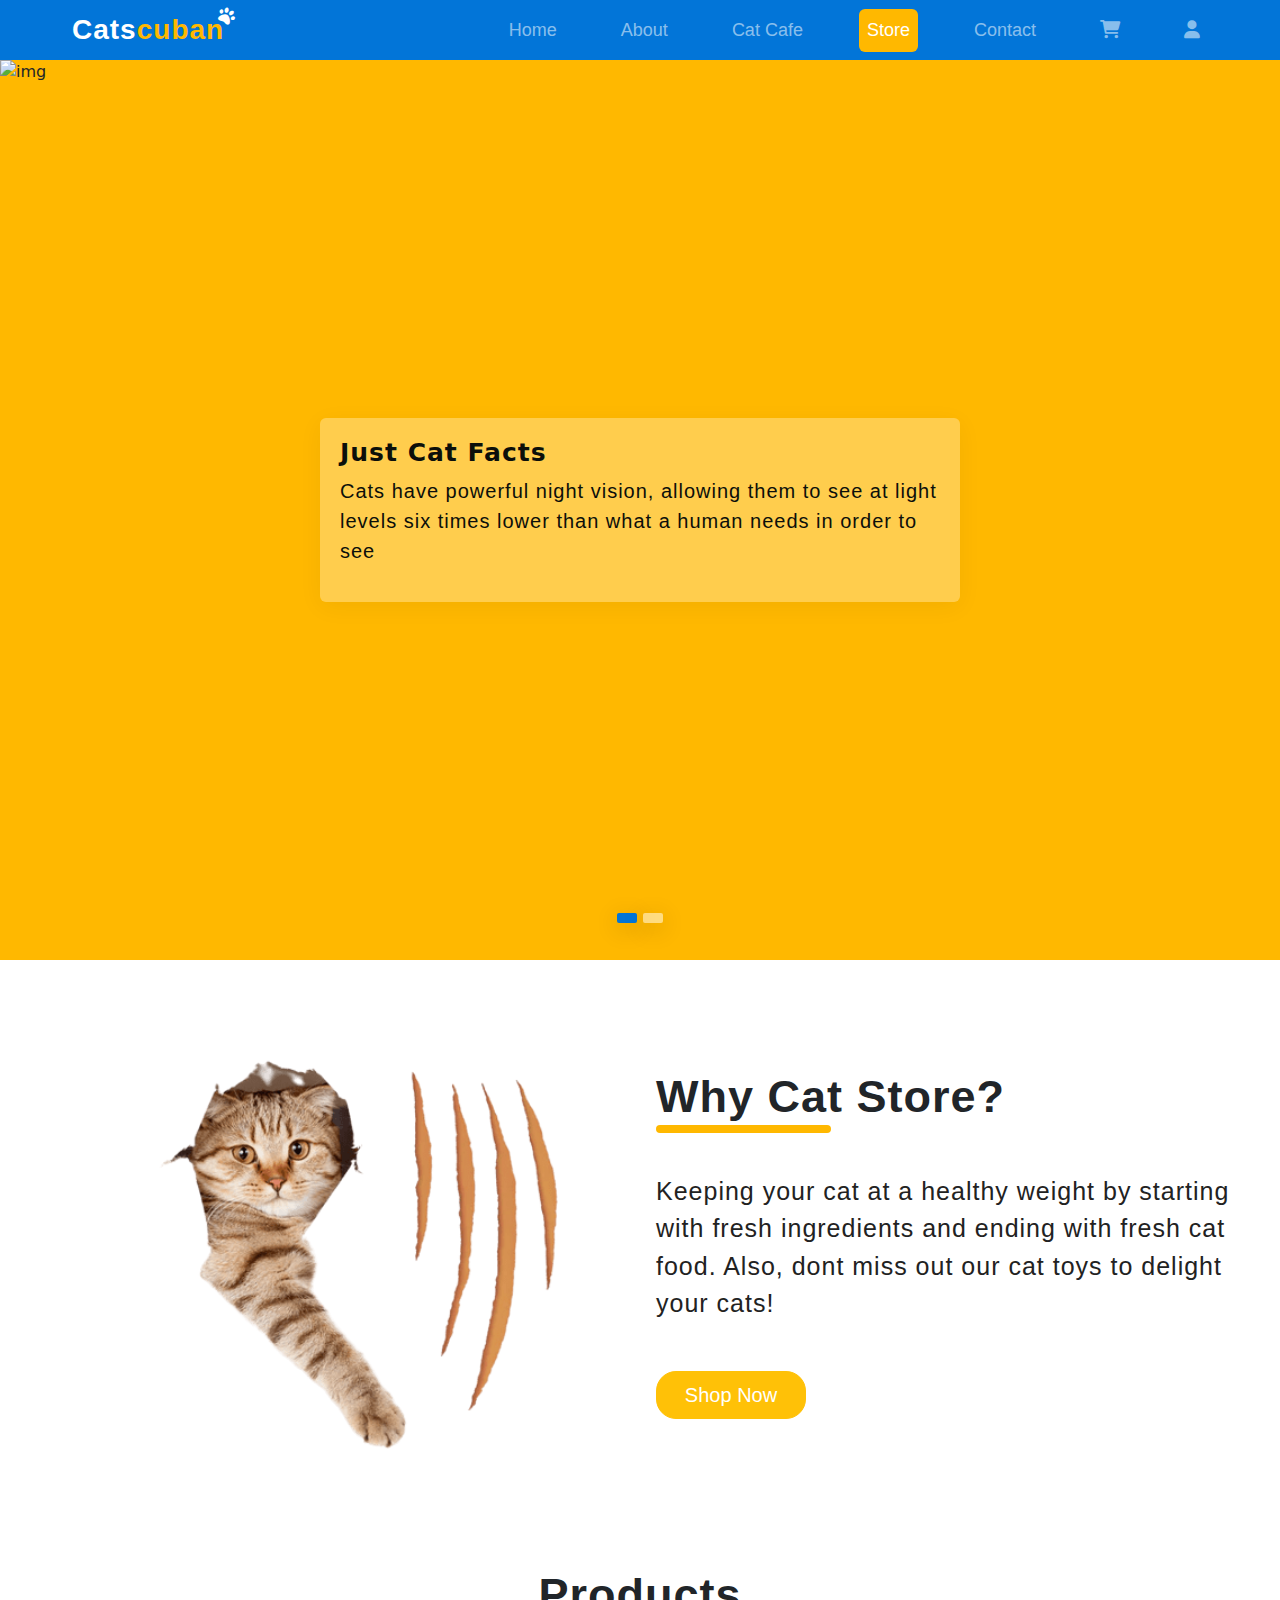
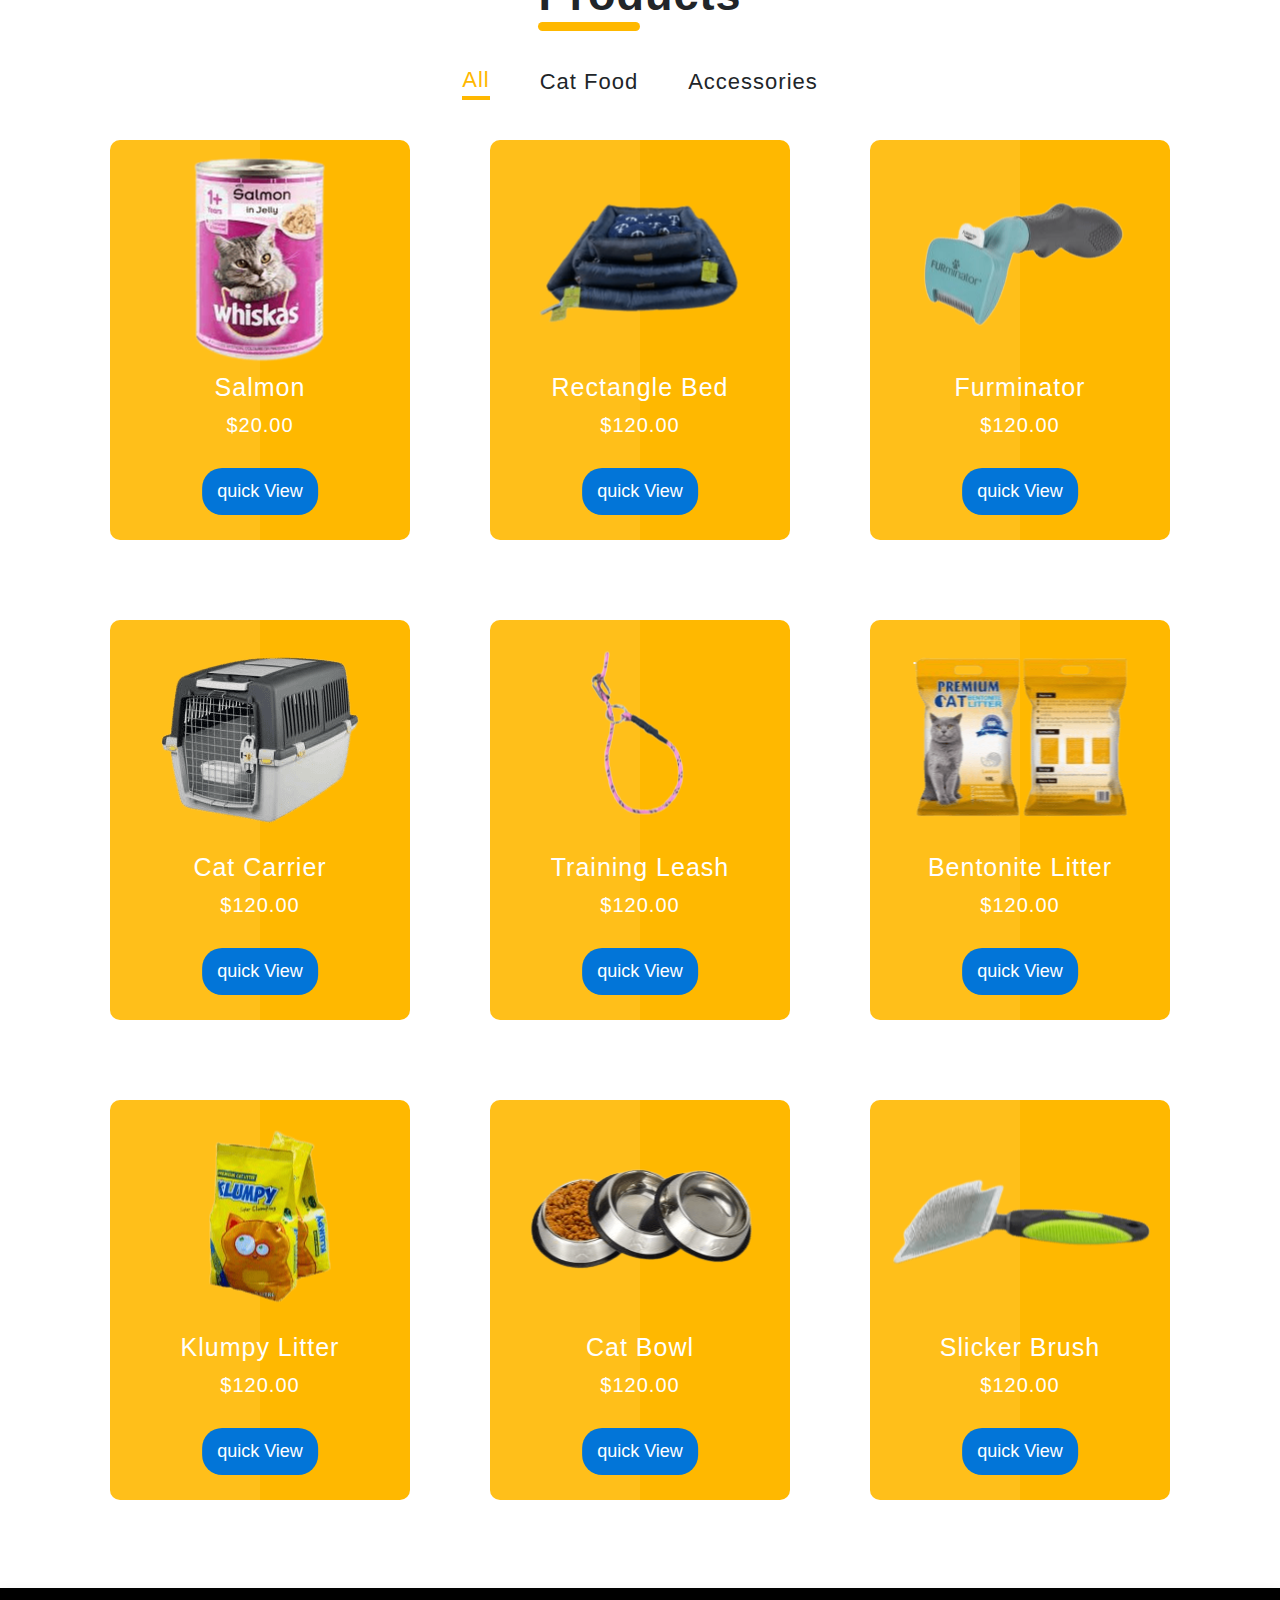
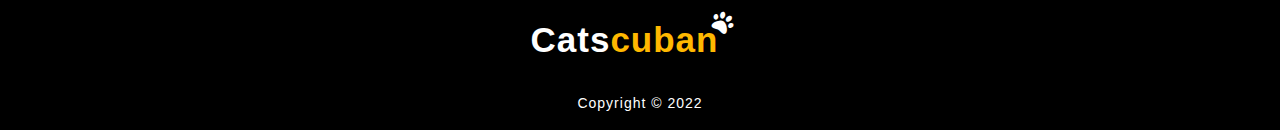
==== commit 25af7c33: "first commit" ====
--- a/store.html
+++ b/store.html
@@ -283,7 +283,7 @@
 
 <div class="text-heading m-3"><h2>Why cat store?</h2></div>
 
-<div class="text-info m-3"><p>keeping your cat at a healthy weight by starting with fresh ingredients and ending with fresh cat food. Also, dont miss out our cat toys to delight your cats!</p>
+<div class="text-info m-3"><p>Keeping your cat at a healthy weight by starting with fresh ingredients and ending with fresh cat food. Also, dont miss out our cat toys to delight your cats!</p>
 </div>
 
 
--- a/assets/CSS/file.css
+++ b/assets/CSS/file.css
@@ -437,7 +437,7 @@
     font-weight: 500;
     line-height: 1.5em;
     color: #222;
-    text-transform: capitalize;
+    text-transform: none;
    
 }
 
